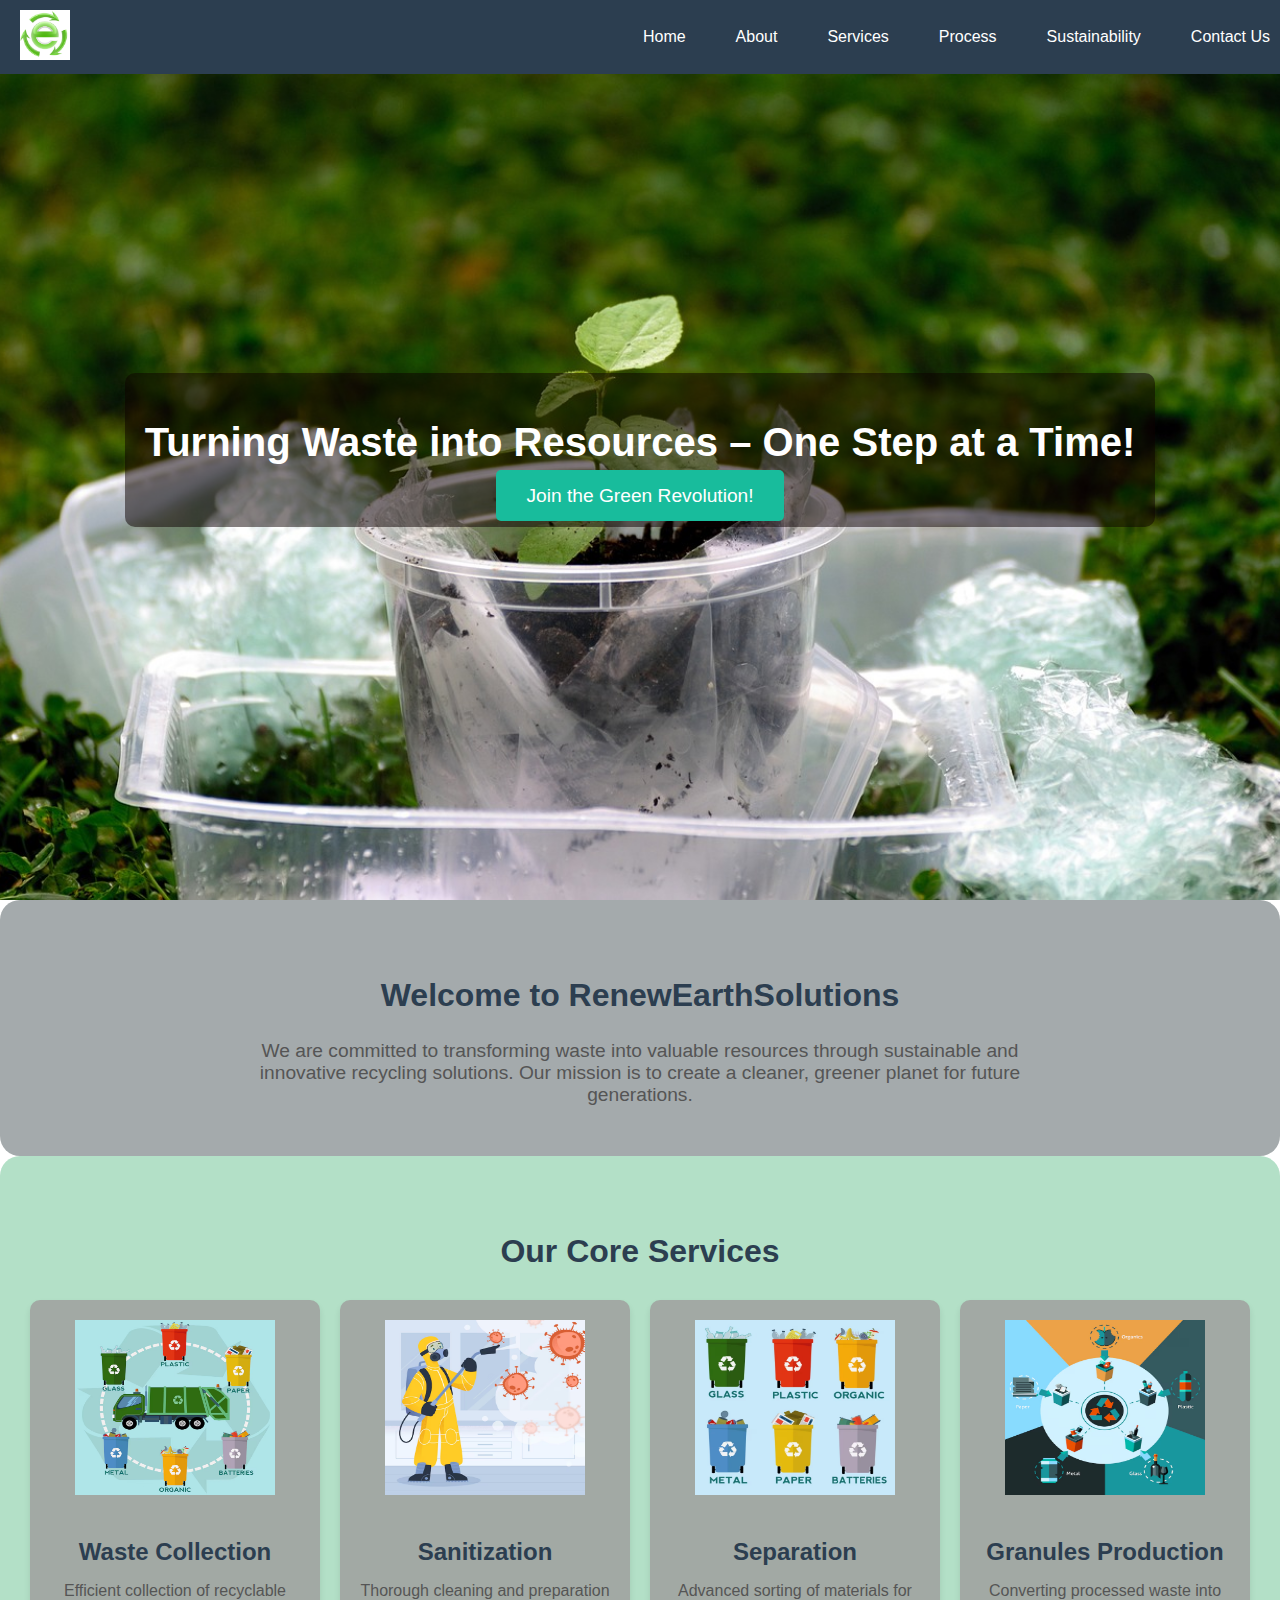
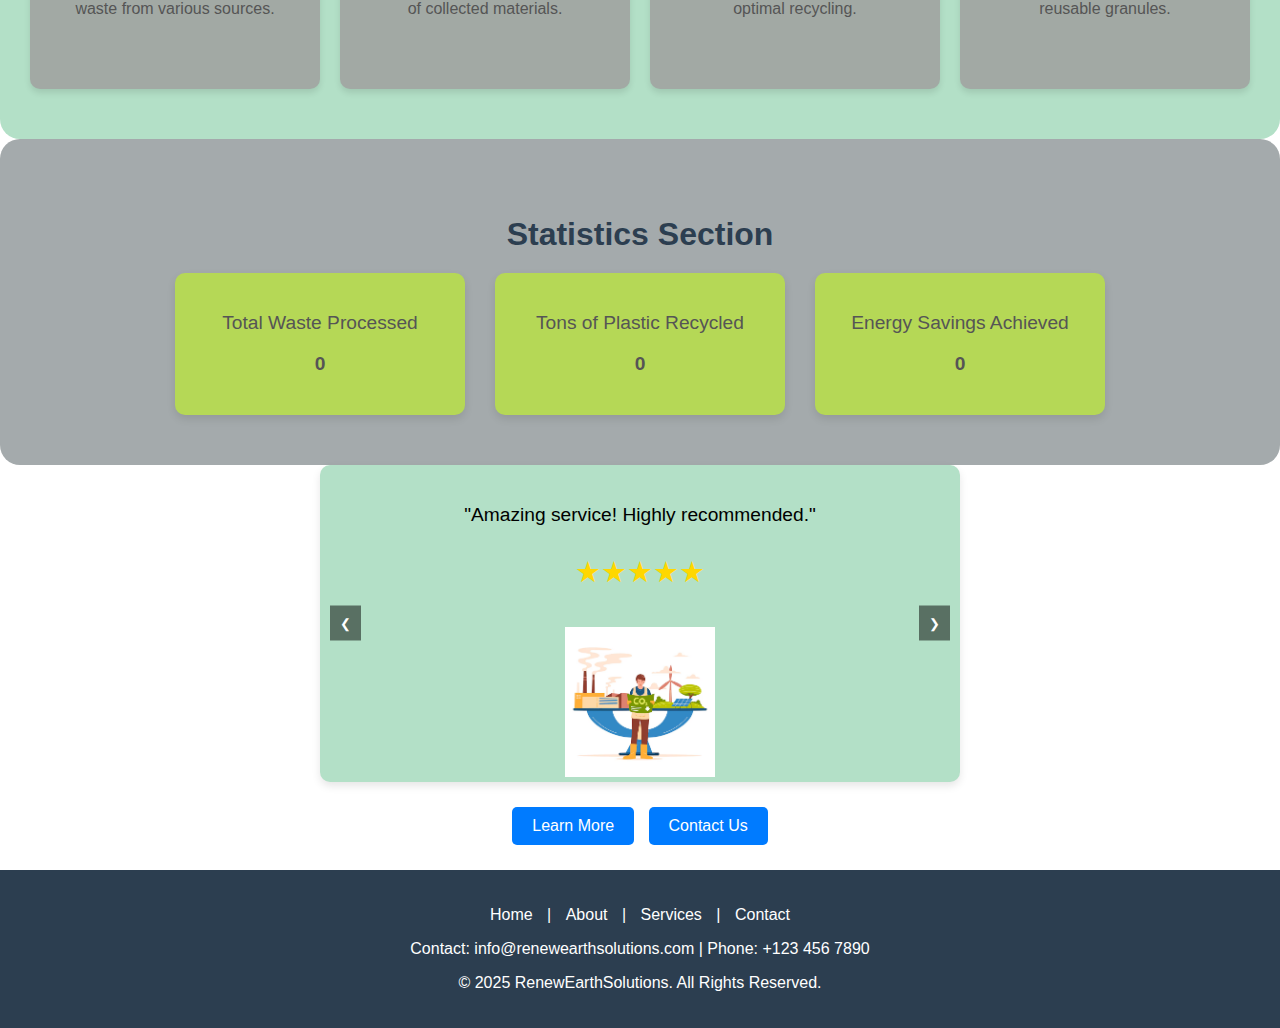
==== index.html @ b63a11f9 "first commit" ====
<!DOCTYPE html>
<html lang="en">
<head>
    <meta charset="UTF-8">
    <meta name="viewport" content="width=device-width, initial-scale=1.0">
    <title>Document</title>
    <link rel="stylesheet" href="style index.css">
     <!--font awesome-->
    <link rel="stylesheet" href="https://cdnjs.cloudflare.com/ajax/libs/font-awesome/6.7.2/css/all.min.css" integrity="sha512-Evv84Mr4kqVGRNSgIGL/F/aIDqQb7xQ2vcrdIwxfjThSH8CSR7PBEakCr51Ck+w+/U6swU2Im1vVX0SVk9ABhg==" crossorigin="anonymous" referrerpolicy="no-referrer" />

    </head>
    <body>
        <header>
            <div class="logo">
                <img src="assest/logo.jpg" alt="RenewEarthSolutions Logo">
            </div>
            <nav>
                <div class="menu-btn">
                    <i class="fa-solid fa-bars"></i>
                    </div>
                <ul>
                    <li><a href="home.html">Home</a></li>
                    <li> <a href="about.html">About</a></li>
                    <li>
                        <a href="servicess.html">Services</a>
                        <ul class="dropdown">
                            <li><a href="service1">Service 1</a></li>
                            <li><a href="service2">Service 2</a></li>
                        </ul>
                    </li>
                    <li>
                        <a href="process.html">Process</a>
                        <ul class="dropdown">
                            <li><a href="step1">Step 1</a></li>
                            <li><a href="step2">Step 2</a></li>
                        </ul>
                    </li>
                    <li><a href="sustanability.html">Sustainability</a></li>
                    <li><a href="contact.html">Contact Us</a></li>
                </ul>
            </nav>
        </header>
    
        <section class="hero">
            <div class="hero-overlay">
                <h1>Turning Waste into Resources – One Step at a Time!</h1>
                <a href="contact.html" class="cta-button">Join the Green Revolution!</a>
            </div>
            </section>
    
            <section class="introduction">
                <h2>Welcome to RenewEarthSolutions</h2>
                <p>We are committed to transforming waste into valuable resources through sustainable and innovative recycling solutions. Our mission is to create a cleaner, greener planet for future generations.</p>
            </section>
            
            <section class="core-services">
                <h2>Our Core Services</h2>
                <div class="services-container">
                    <div class="service">
                        <img src="assest/waste collection icon.avif" alt="Waste Collection Icon">
                        <h3>Waste Collection</h3>
                        <p>Efficient collection of recyclable waste from various sources.</p>
                    </div>
                    <div class="service">
                        <img src="assest/sanitization icon.avif" alt="Sanitization Icon">
                        <h3>Sanitization</h3>
                        <p>Thorough cleaning and preparation of collected materials.</p>
                    </div>
                    <div class="service">
                        <img src="assest/separation-icon.avif" alt="Separation Icon">
                        <h3>Separation</h3>
                        <p>Advanced sorting of materials for optimal recycling.</p>
                    </div>
                    <div class="service">
                        <img src="assest/granules-production1-icon.avif" alt="Granules Production Icon">
                        <h3>Granules Production</h3>
                        <p>Converting processed waste into reusable granules.</p>
                    </div>
                </div>
            </section>
            
    
            <section class="counter-section">
                <h2>Statistics Section</h2>
                <div class="counter-container">
                <div>
                    <p>Total Waste Processed</p>
                    <p class="counter" id="wasteCounter">0</p>
                </div>
                <div>
                    <p>Tons of Plastic Recycled</p>
                    <p class="counter" id="plasticCounter">0</p>
                </div>
                <div>
                    <p>Energy Savings Achieved</p>
                    <p class="counter" id="energyCounter">0</p>
                </div>
                </div>
            </section>
        
            <section class="testimonials">
                <div class="testimonial-container">
                    <div class="testimonial-item active">
                        <p>"Amazing service! Highly recommended."</p>
                        <p class="stars">★★★★★</p>
                        <img src="assest/client2.avif" alt="Client 2" class="testimonial-img">
                    </div>
                    <div class="testimonial-item">
                        <p>"Great impact on sustainability!"</p>
                        <p class="stars">★★★★☆</p>
                        <img src="assest/separation-icon.avif" alt="separation-icon" >
                    </div>
                   
                </div>
                <button class="prev" onclick="prevTestimonial()">&#10094;</button>
                <button class="next" onclick="nextTestimonial()">&#10095;</button>
            </section>
            <script>
                let currentIndex = 0;
                const testimonials = document.querySelectorAll(".testimonial-item");
            
                function showTestimonial(index) {
                    testimonials.forEach((item, i) => {
                        item.classList.toggle("active", i === index);
                    });
                }
            
                function nextTestimonial() {
                    currentIndex = (currentIndex + 1) % testimonials.length;
                    showTestimonial(currentIndex);
                }
            
                function prevTestimonial() {
                    currentIndex = (currentIndex - 1 + testimonials.length) % testimonials.length;
                    showTestimonial(currentIndex);
                }
            </script>
            
        
            <div class="buttons">
                <a href="about.html" class="btn">Learn More</a>
                <a href="contact.html" class="btn">Contact Us</a>
            </div>
        <footer>
            <p class="footer-links">
                <a href="#home">Home</a> | 
                <a href="#about">About</a> | 
                <a href="#services">Services</a> | 
                <a href="#contact">Contact</a>
            </p>
            <p>Contact: info@renewearthsolutions.com | Phone: +123 456 7890</p>
            <p>&copy; 2025 RenewEarthSolutions. All Rights Reserved.</p>
        </footer>
    </body>
    </html>
---- style index.css ----
/* General Styles */
body {
    margin: 0;
    font-family: Arial, sans-serif;
}
/* Header Styles */
header {
    display: flex;
    align-items: center;
    justify-content: space-between;
    padding: 10px 20px;
    background: #2c3e50;
    position: fixed;
    top: 0;
    width: 100%;
    z-index: 1000;
    color: white;
}
.logo img {
    height: 50px;
}

/* Navigation Styles */
nav ul {
    list-style: none;
    margin: 0;
    padding: 0;
    display: flex;
}
nav ul li {
    position: relative;
}
nav ul li a {
    text-decoration: none;
    padding: 10px 20px;
    color: white;
    display: block;
    margin-right: 10px;
}
nav ul li:hover > a {
    background: #34495e;
}

/* Dropdown Menu Styles */
.dropdown {
    display: none;
    position: absolute;
    background: #2c3e50;
    min-width: 150px;
}
.dropdown li {
    width: 100%;
}
nav ul li:hover .dropdown {
    display: block;
}

.menu-btn{
    color: #f2f2f2;
    font-size: 30px;
    cursor: pointer;
    display: none;
}



/* media quarry */
@media screen and (max-width: 768px) {
    header {
        flex-direction: column;
        align-items: center;
        padding: 10px;
    }
    nav ul {
        flex-direction: column;
        width: 100%;
        text-align: center;
    }
    nav ul li {
        width: 100%;
    }
    nav ul li a {
        padding: 10px;
        display: block;
        width: 100%;
    }
    .dropdown {
        position: static;
        display: none;
        width: 100%;
    }
    nav ul li:hover .dropdown {
        display: block;
    }
}

/* Mobile Screens */
@media screen and (max-width: 768px) {
    .logo img {
        height: 40px;
    }
    nav ul li a {
        font-size: 14px;
        padding: 8px;
    }
}


/* Hero Section Styles */
.hero {
    position: relative;
    height: 100vh;
    background: url(assest/homebackground.jpg) no-repeat center center/cover;
    display: flex;
    align-items: center;
    justify-content: center;
    text-align: center;
    color: white;
}
.hero-overlay {
    background: rgba(11, 0, 0, 0.5);
    padding: 20px;
    border-radius: 10px;
}
h1 {
    font-size: 2.5rem;
    margin-bottom: 20px;
}
.cta-button {
    background: #18bc9c;
    color: white;
    padding: 15px 30px;
    text-decoration: none;
    font-size: 1.2rem;
    border-radius: 5px;
    transition: background0.3s ease;
}
.cta-button:hover {
    background: #1abc9c;
}



/* Introduction Section Styles */
.introduction {
    text-align: center;
    padding: 50px 20px;
    background: #a4aaac;
    border-radius: 20px;
}
.introduction h2 {
    font-size: 2rem;
    color: #2c3e50;
}
.introduction p {
    font-size: 1.2rem;
    color: #555;
    max-width: 800px;
    margin: 0 auto;
}

/* Core Services Section Styles */
.core-services {
    text-align: center;
    padding: 50px 20px;
    background-color: #b3e0c7;
    border-radius: 20px;

}
.core-services h2 {
    font-size: 2rem;
    color: #2c3e50;
    margin-bottom: 30px;
}
.services-container {
    display: flex;
    flex-wrap: wrap;
    justify-content: center;
    gap: 20px;
}
.service {
    background: rgb(162, 169, 164);
    padding: 20px;
    border-radius: 10px;
    box-shadow: 0 4px 6px rgba(0, 0, 0, 0.1);
    text-align: center;
    max-width: 250px;
}
.service img {
    width: 200px;
    height: 50%;
    margin-bottom: 15px;
}
.service h3 {
    font-size: 1.5rem;
    color: #2c3e50;
    margin-bottom: 10px;
}
.service p {
    font-size: 1rem;
    color: #555;
}
/*Style counter section*/
.counter-section {
    text-align: center;
    background-color: #a4aaac;
    padding: 50px 20px;
    border-radius: 20px;

}
.counter-section h2 {
    font-size: 2em;
    color: #2c3e50;;
    margin-bottom: 20px;
}
.counter-container {
    display: flex;
    justify-content: center;
    gap: 30px;
    flex-wrap: wrap;
}
.counter-container div {
    background: rgb(181, 216, 86);
    padding: 20px;
    border-radius: 10px;
    box-shadow: 0 4px 8px rgba(0, 0, 0, 0.1);
    text-align: center;
    width: 250px;
}
.counter-container p {
    font-size: 1.2em;
    color: #555;
}
.counter {
    font-size: 2em;
    font-weight: bold;
    color: #2c3e50;
}

/* style testimonial-item*/
.testimonials {
    text-align: center;
    position: relative;
    max-width: 50%;
    margin: auto;
    background: #b3e0c7;
    padding-top: 20px;
    border-radius: 10px;
    box-shadow: 0 4px 8px rgba(0, 0, 0, 0.1);
}
.testimonial-container {
    position: relative;
}
.testimonial-item {
    display: none;
}
.testimonial-item.active {
    display: block;
}
.testimonial-item.active {font-size: 1.2rem;}
.testimonial-item.active img{
    width: 150px;
    height: 150px;
    margin-top: 10px;
}
.stars {
    color: #ffd700;
    font-size: 1.5em;
}
.prev, .next {
    position: absolute;
    top: 50%;
    transform: translateY(-50%);
    background: rgba(0, 0, 0, 0.5);
    color: white;
    border: none;
    padding: 10px;
    cursor: pointer;
}
.prev { left: 10px; }
.next { right: 10px; }
.buttons {
    text-align: center;
    margin-top: 20px;
}
.btn {
    display: inline-block;
    background: #007bff;
    color: white;
    padding: 10px 20px;
    text-decoration: none;
    border-radius: 5px;
    margin: 5px;
    transition: background0.3s ease;
}
.btn:hover {
    background: #0056b3;
}



/* Footer Styles */
footer {
    background: #2c3e50;
    color: white;
    text-align: center;
    padding: 20px;
    margin-top: 20px;
}

.footer-links a {
    color: white;
    text-decoration: none;
    margin: 0 10px;
}
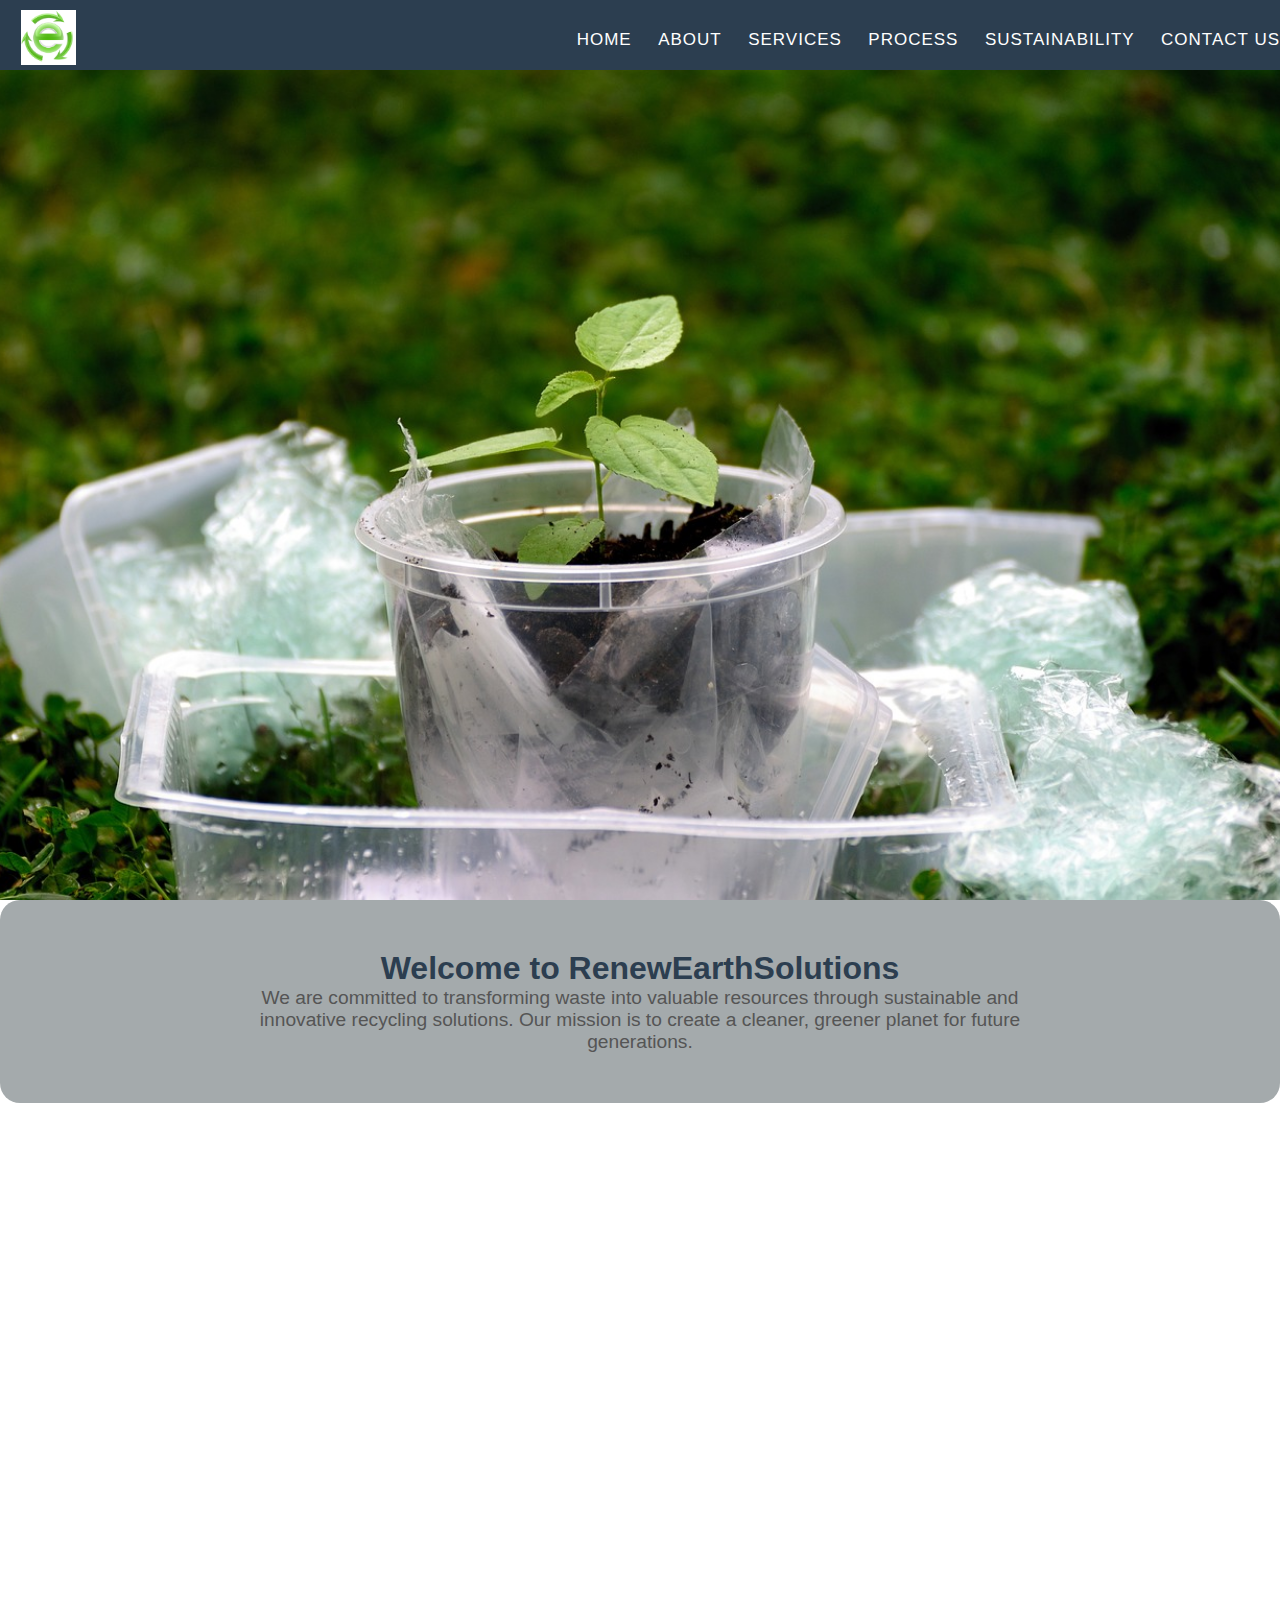
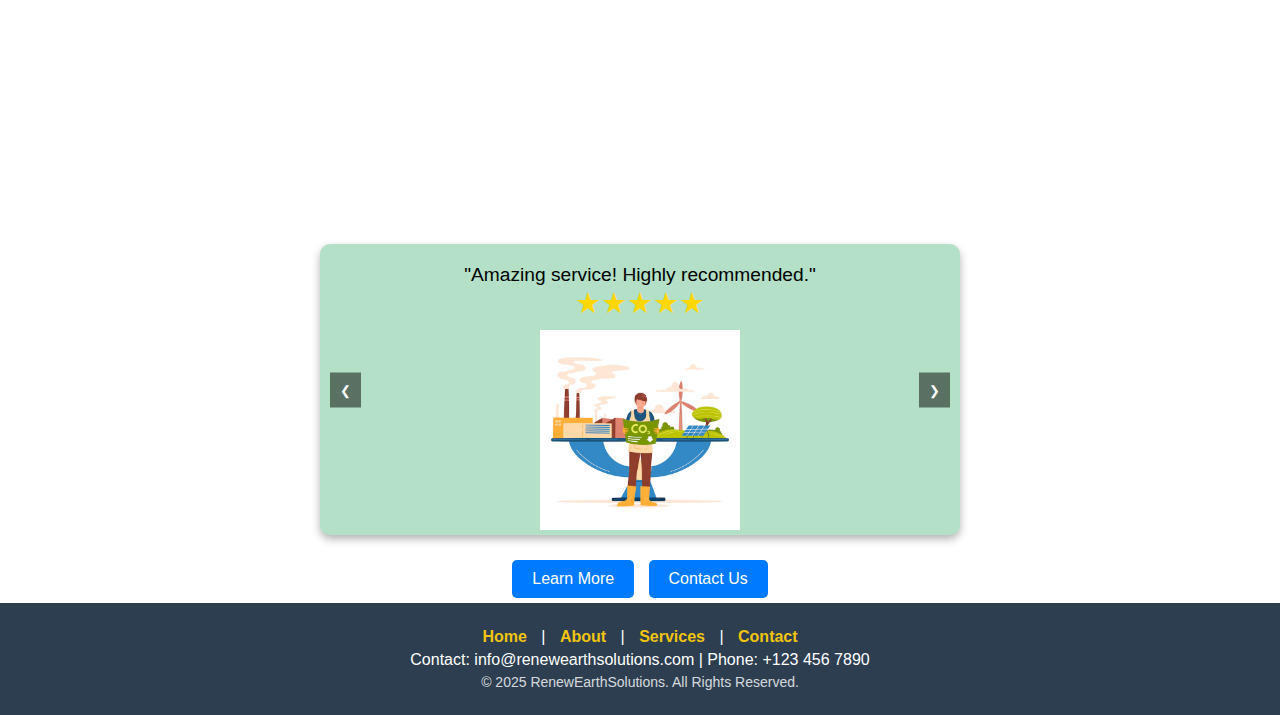
==== commit 43838ee0: "changes in all files" ====
--- a/index.html
+++ b/index.html
@@ -3,7 +3,7 @@
 <head>
     <meta charset="UTF-8">
     <meta name="viewport" content="width=device-width, initial-scale=1.0">
-    <title>Document</title>
+    <title>index</title>
     <link rel="stylesheet" href="style index.css">
      <!--font awesome-->
     <link rel="stylesheet" href="https://cdnjs.cloudflare.com/ajax/libs/font-awesome/6.7.2/css/all.min.css" integrity="sha512-Evv84Mr4kqVGRNSgIGL/F/aIDqQb7xQ2vcrdIwxfjThSH8CSR7PBEakCr51Ck+w+/U6swU2Im1vVX0SVk9ABhg==" crossorigin="anonymous" referrerpolicy="no-referrer" />
@@ -11,15 +11,16 @@
     </head>
     <body>
         <header>
+            <div class="navbar">
+                <div class="max-width">
             <div class="logo">
-                <img src="assest/logo.jpg" alt="RenewEarthSolutions Logo">
+                <a href="#"><img src="assest/logo.jpg" alt="RenewEarthSolutions Logo"></a>
             </div>
-            <nav>
                 <div class="menu-btn">
                     <i class="fa-solid fa-bars"></i>
                     </div>
-                <ul>
-                    <li><a href="home.html">Home</a></li>
+                <ul class="menu">
+                    <li><a href="home.html" class="menu-active">Home</a></li>
                     <li> <a href="about.html">About</a></li>
                     <li>
                         <a href="servicess.html">Services</a>
@@ -38,8 +39,30 @@
                     <li><a href="sustanability.html">Sustainability</a></li>
                     <li><a href="contact.html">Contact Us</a></li>
                 </ul>
+                </div>
             </nav>
         </header>
+
+        <script>
+            document.addEventListener("DOMContentLoaded", function () {
+                const menuBtn = document.querySelector(".menu-btn");
+                const menu = document.querySelector(".menu");
+                const menuLinks = document.querySelectorAll(".menu li a");
+        
+                // Toggle menu on menu button click
+                menuBtn.addEventListener("click", function () {
+                    menu.classList.toggle("active");
+                });
+        
+                // Hide menu when a menu link is clicked (for mobile)
+                menuLinks.forEach(link => {
+                    link.addEventListener("click", function () {
+                        menu.classList.remove("active");
+                    });
+                });
+            });
+        </script>
+        
     
         <section class="hero">
             <div class="hero-overlay">
--- a/style index.css
+++ b/style index.css
@@ -1,131 +1,189 @@
+
 /* General Styles */
-body {
+*{
+    padding: 0;
     margin: 0;
-    font-family: Arial, sans-serif;
-}
-/* Header Styles */
-header {
-    display: flex;
-    align-items: center;
-    justify-content: space-between;
-    padding: 10px 20px;
-    background: #2c3e50;
-    position: fixed;
-    top: 0;
-    width: 100%;
-    z-index: 1000;
-    color: white;
-}
-.logo img {
-    height: 50px;
-}
-
-/* Navigation Styles */
-nav ul {
-    list-style: none;
-    margin: 0;
-    padding: 0;
-    display: flex;
-}
-nav ul li {
+    box-sizing: border-box;
+    font-family: 'montserrat', sans-serif;
+    text-decoration: none;
+    }
+    .navbar{
+        position: fixed;
+        width: 100%;
+        z-index: 3;
+        padding: 10px 0;
+        background:  #2c3e50;
+        transition: all .3se ease;
+        height: 70px;
+    }
+    .navbar .max-width{
+        width: 1300px;
+        padding: 0 20px;
+        margin: auto;
+        display: flex;
+        align-items: center;
+        justify-content: space-between;
+    }
+    .logo img{
+        flex: 1;
+        margin-left: 0.5px;
+        width: 55px;}
+    	
+    .menu li{
+        list-style: none;
+        display: inline-block;
+    }
+    .menu li a{
+        display: block;
+        color: white;
+        font-size: 17px;
+        letter-spacing: 1px;
+        margin-left: 22px;
+        text-transform: uppercase;
+        transition: color 0.3s ease;
+    }
+    .menu li a:hover{
+    color: aquamarine;
+    transform: scale(1.05);
+    }
+    /*dropdown*/
+.menu li {
     position: relative;
 }
-nav ul li a {
-    text-decoration: none;
-    padding: 10px 20px;
-    color: white;
-    display: block;
-    margin-right: 10px;
-}
-nav ul li:hover > a {
-    background: #34495e;
-}
-
-/* Dropdown Menu Styles */
-.dropdown {
+.menu .dropdown {
     display: none;
     position: absolute;
     background: #2c3e50;
     min-width: 150px;
 }
-.dropdown li {
+.menu .dropdown li {
+    display: block;
     width: 100%;
 }
-nav ul li:hover .dropdown {
+.menu .dropdown li a {
     display: block;
-}
-
-.menu-btn{
+    padding: 10px 15px;
     color: #f2f2f2;
-    font-size: 30px;
-    cursor: pointer;
-    display: none;
-}
-
-
-
-/* media quarry */
-@media screen and (max-width: 768px) {
-    header {
+    text-decoration: none;
+    font-size: 14px;
+    transition: background 0.3s ease;
+}
+.menu .dropdown li a:hover {
+    background: #2c3e50;
+    color: aquamarine;
+    transform: scale(1.05);
+}
+.menu li:hover .dropdown {
+    display: block;
+}
+    .menu-btn{
+        color: #f2f2f2;
+        font-size: 30px;
+        cursor: pointer;
+        display: none;
+    }
+    
+
+    /*media quary*/
+    @media (max-width: 768px){
+    .navbar {
+        display: flex;
+        justify-content: space-between;
+        align-items: center;
+        padding: 10px 20px;
+        background: #2c3e50;
+        color: white;
+        height: 55px;
+    }
+    .navbar .logo img {
+        width: 30px;
+    }
+    .menu {
+        display: block;
+        list-style: none; 
+    }
+    .menu li {
+        margin: 0 15px;   
+    }
+    .menu li a {
+        color: white;
+        text-decoration: none;
+        font-size: 16px;
+        align-items: right;
+    }
+    .menu-btn {
+        display: block;  
+    }
+    .menu .dropdown {
+        position: static;
+        box-shadow: none;
+        background: none;
+    }
+    .menu li:hover .dropdown {
+        display: block;
+        position: relative;
+    }
+}
+
+     
+@media (max-width: 768px) {
+    .menu {
+        display: none;
         flex-direction: column;
-        align-items: center;
-        padding: 10px;
-    }
-    nav ul {
-        flex-direction: column;
+        background: rgba(0, 0, 0, 0.9);
+        position: absolute;
+        top: 55px;
+        right: 0;
         width: 100%;
-        text-align: center;
-    }
-    nav ul li {
-        width: 100%;
-    }
-    nav ul li a {
-        padding: 10px;
+        padding: 20px;
+        opacity: 0;
+        transition: right 0.4s ease-in-out, opacity 0.3s ease; 
+    }
+    .menu.active {
+        display: flex;
+        opacity: 1;
+        animation: fadeInDown 700ms forwards; 
+    }
+    .menu li {
+        margin: 10px 0; 
+    }
+    .menu-btn {
         display: block;
-        width: 100%;
-    }
-    .dropdown {
-        position: static;
-        display: none;
-        width: 100%;
-    }
-    nav ul li:hover .dropdown {
-        display: block;
-    }
-}
-
-/* Mobile Screens */
-@media screen and (max-width: 768px) {
-    .logo img {
-        height: 40px;
-    }
-    nav ul li a {
-        font-size: 14px;
-        padding: 8px;
-    }
-}
+        align-items: right;  
+    }
+ }
 
 
 /* Hero Section Styles */
 .hero {
     position: relative;
     height: 100vh;
-    background: url(assest/homebackground.jpg) no-repeat center center/cover;
+    background: url('assest/homebackground.jpg') no-repeat center center/cover;
     display: flex;
     align-items: center;
     justify-content: center;
     text-align: center;
     color: white;
-}
+    overflow: hidden;
+}
+
+/* Hero Overlay */
 .hero-overlay {
     background: rgba(11, 0, 0, 0.5);
     padding: 20px;
     border-radius: 10px;
-}
-h1 {
+    opacity: 0;
+    transform: translateY(30px);
+    animation: fadeInUp 1.5s ease-out forwards;
+}
+.hero-overlay h1 {
     font-size: 2.5rem;
     margin-bottom: 20px;
-}
+    opacity: 0;
+    animation: fadeIn 1.5s ease-in-out 0.5s forwards;
+}
+
+
 .cta-button {
     background: #18bc9c;
     color: white;
@@ -133,13 +191,36 @@
     text-decoration: none;
     font-size: 1.2rem;
     border-radius: 5px;
-    transition: background0.3s ease;
+    transition: background 0.3s ease, transform 0.3s ease;
+    display: inline-block;
+    opacity: 0;
+    animation: fadeIn 1s ease-in-out 1s forwards;
 }
 .cta-button:hover {
     background: #1abc9c;
-}
-
-
+    transform: scale(1.1);
+}
+
+/* Keyframe Animations */
+@keyframes fadeInUp {
+    from {
+        opacity: 0;
+        transform: translateY(30px);
+    }
+    to {
+        opacity: 1;
+        transform: translateY(0);
+    }
+}
+
+@keyframes fadeIn {
+    from {
+        opacity: 0;
+    }
+    to {
+        opacity: 1;
+    }
+}
 
 /* Introduction Section Styles */
 .introduction {
@@ -165,19 +246,29 @@
     padding: 50px 20px;
     background-color: #b3e0c7;
     border-radius: 20px;
-
-}
+    opacity: 0;
+    transform: translateY(30px);
+    animation: fadeInUp 1.5s ease-out forwards;
+}
+
+/* Heading Animation */
 .core-services h2 {
     font-size: 2rem;
     color: #2c3e50;
     margin-bottom: 30px;
-}
+    opacity: 0;
+    animation: fadeIn 1.5s ease-in-out 0.5s forwards;
+}
+
+/* Services Container */
 .services-container {
     display: flex;
     flex-wrap: wrap;
     justify-content: center;
     gap: 20px;
 }
+
+/* Individual Service Cards */
 .service {
     background: rgb(162, 169, 164);
     padding: 20px;
@@ -185,40 +276,92 @@
     box-shadow: 0 4px 6px rgba(0, 0, 0, 0.1);
     text-align: center;
     max-width: 250px;
-}
+    opacity: 0;
+    transform: scale(0.9);
+    transition: transform 0.3s ease, box-shadow 0.3s ease;
+    animation: fadeInScale 1s ease-out forwards;
+}
+
+/* Service Image */
 .service img {
-    width: 200px;
-    height: 50%;
+    width: 150px;
+    height: 150px;
     margin-bottom: 15px;
-}
+    filter: grayscale(100%);
+    transition: filter 0.3s ease;
+}
+
+/* Service Hover Effect */
+.service:hover {
+    transform: scale(1.05);
+    box-shadow: 0 8px 12px rgba(0, 0, 0, 0.2);
+}
+.service:hover img {
+    filter: grayscale(0%);
+}
+
+/* Service Text */
 .service h3 {
     font-size: 1.5rem;
-    color: #2c3e50;
+    color: green;
     margin-bottom: 10px;
 }
 .service p {
     font-size: 1rem;
     color: #555;
 }
-/*Style counter section*/
+
+/* Keyframe Animations */
+@keyframes fadeInUp {
+    from {
+        opacity: 0;
+        transform: translateY(30px);
+    }
+    to {
+        opacity: 1;
+        transform: translateY(0);
+    }
+}
+
+@keyframes fadeInScale {
+    from {
+        opacity: 0;
+        transform: scale(0.9);
+    }
+    to {
+        opacity: 1;
+        transform: scale(1);
+    }
+}
+
+/* Counter Section Styles */
 .counter-section {
     text-align: center;
     background-color: #a4aaac;
     padding: 50px 20px;
     border-radius: 20px;
-
-}
+    opacity: 0;
+    transform: translateY(30px);
+    animation: fadeInUp 1.5s ease-out forwards;
+}
+
+/* Section Heading Animation */
 .counter-section h2 {
     font-size: 2em;
-    color: #2c3e50;;
+    color: #2c3e50;
     margin-bottom: 20px;
-}
+    opacity: 0;
+    animation: fadeIn 1.5s ease-in-out 0.5s forwards;
+}
+
+/* Counter Container */
 .counter-container {
     display: flex;
     justify-content: center;
     gap: 30px;
     flex-wrap: wrap;
 }
+
 .counter-container div {
     background: rgb(181, 216, 86);
     padding: 20px;
@@ -226,16 +369,53 @@
     box-shadow: 0 4px 8px rgba(0, 0, 0, 0.1);
     text-align: center;
     width: 250px;
-}
-.counter-container p {
-    font-size: 1.2em;
-    color: #555;
-}
+    opacity: 0;
+    transform: scale(0.9);
+    animation: fadeInScale 1s ease-out forwards;
+    transition: transform 0.3s ease, box-shadow 0.5s ease;
+}
+
+.counter-container div:hover {
+    transform: scale(2.05);
+    box-shadow: 0 18px 25px black;
+}
+
 .counter {
     font-size: 2em;
     font-weight: bold;
     color: #2c3e50;
-}
+    animation: countUp 2s ease-in-out forwards;
+}
+
+.counter-container p {
+    font-size: 1.2em;
+    color: #555;
+}
+
+/* Keyframe Animations */
+@keyframes fadeInUp {
+    from {
+        opacity: 0;
+        transform: translateY(30px);
+    }
+    to {
+        opacity: 1;
+        transform: translateY(0);
+    }
+}
+
+@keyframes fadeInScale {
+    from {
+        opacity: 0;
+        transform: scale(0.9);
+    }
+    to {
+        opacity: 1;
+        transform: scale(1);
+    }
+}
+
+
 
 /* style testimonial-item*/
 .testimonials {
@@ -246,7 +426,7 @@
     background: #b3e0c7;
     padding-top: 20px;
     border-radius: 10px;
-    box-shadow: 0 4px 8px rgba(0, 0, 0, 0.1);
+    box-shadow: 0 4px 8px rgba(0, 0, 0, 0.3);
 }
 .testimonial-container {
     position: relative;
@@ -259,8 +439,8 @@
 }
 .testimonial-item.active {font-size: 1.2rem;}
 .testimonial-item.active img{
-    width: 150px;
-    height: 150px;
+    width: 200px;
+    height: 200px;
     margin-top: 10px;
 }
 .stars {
@@ -301,16 +481,31 @@
 
 /* Footer Styles */
 footer {
-    background: #2c3e50;
-    color: white;
-    text-align: center;
-    padding: 20px;
-    margin-top: 20px;
+    background-color: #2c3e50;
+    color: #ffffff;
+    text-align: center;
+    padding: 20px 0;
+    font-family: Arial, sans-serif;
 }
 
 .footer-links a {
-    color: white;
+    color: #f1c40f;
     text-decoration: none;
     margin: 0 10px;
-}
-
+    font-weight: bold;
+}
+
+.footer-links a:hover {
+    text-decoration: underline;
+}
+
+footer p {
+    margin: 5px 0;
+    font-size: 16px;
+}
+
+footer p:last-child {
+    font-size: 14px;
+    opacity: 0.8;
+}
+
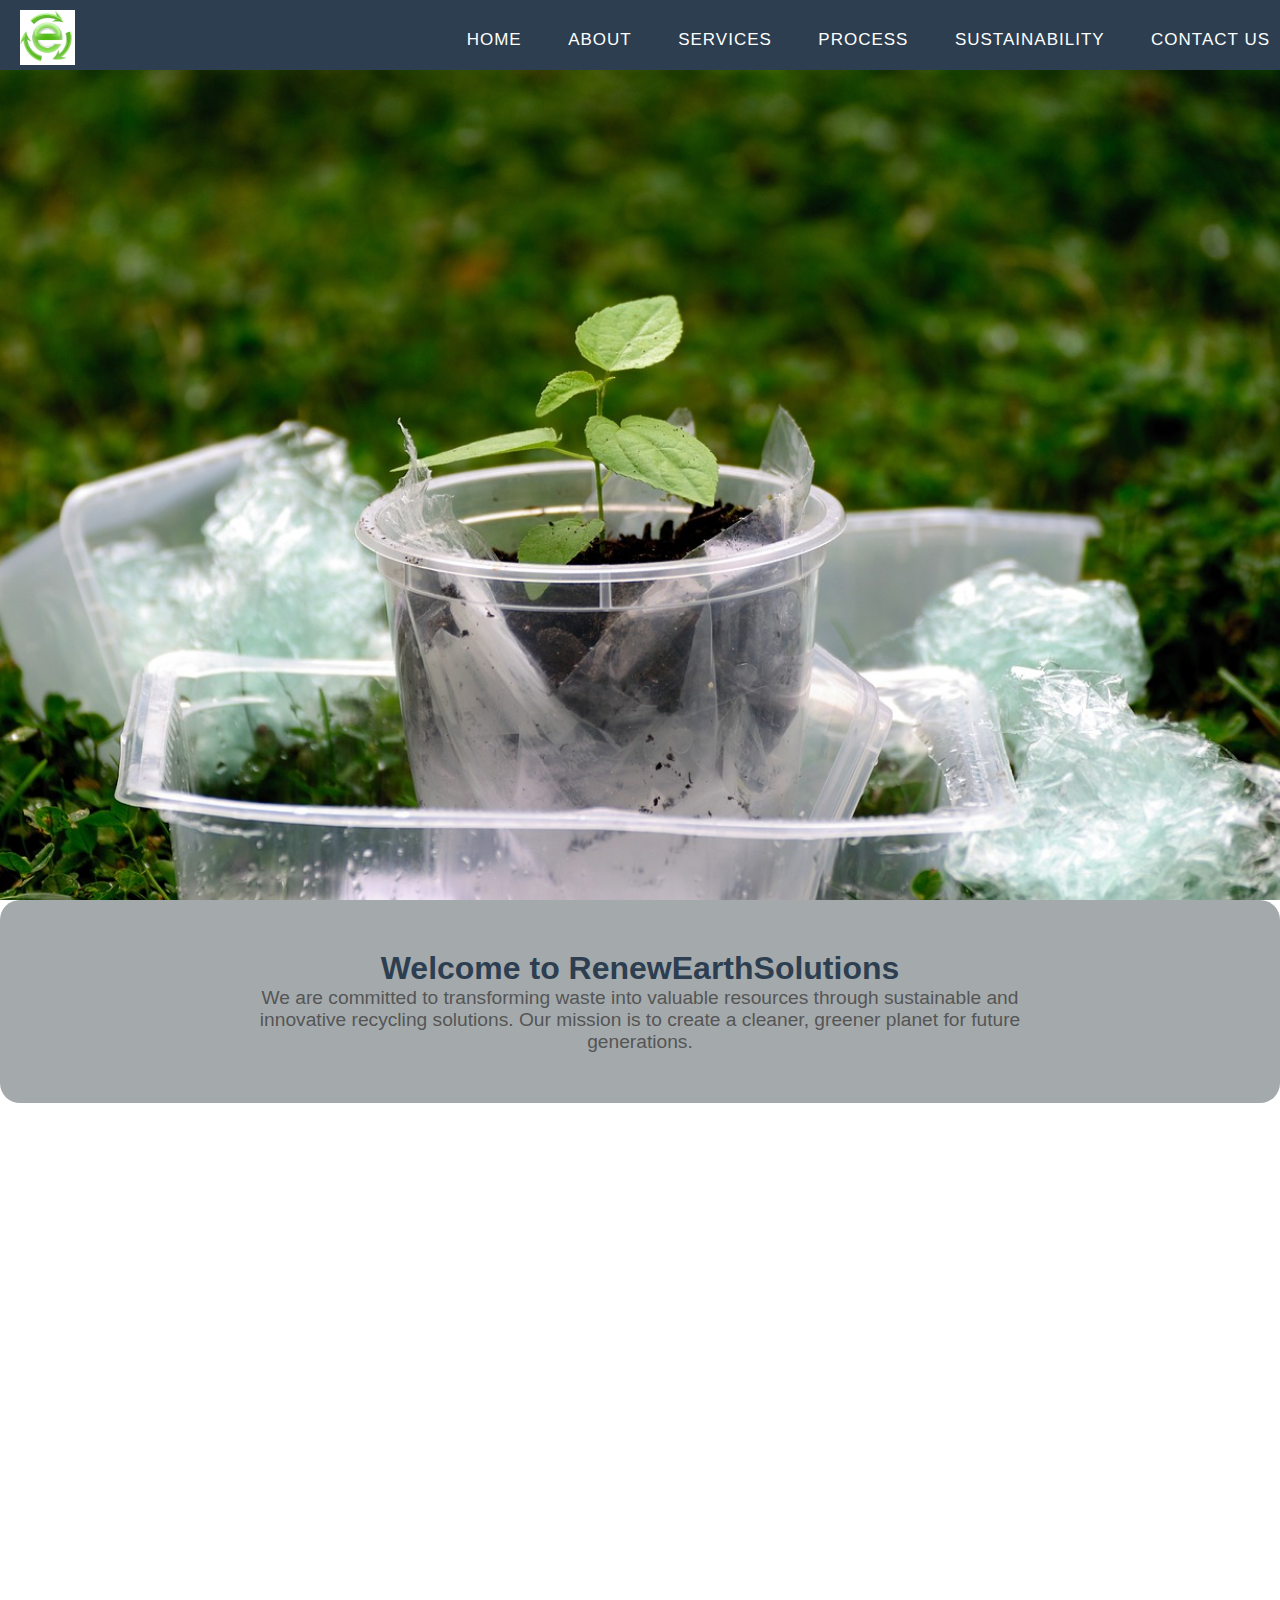
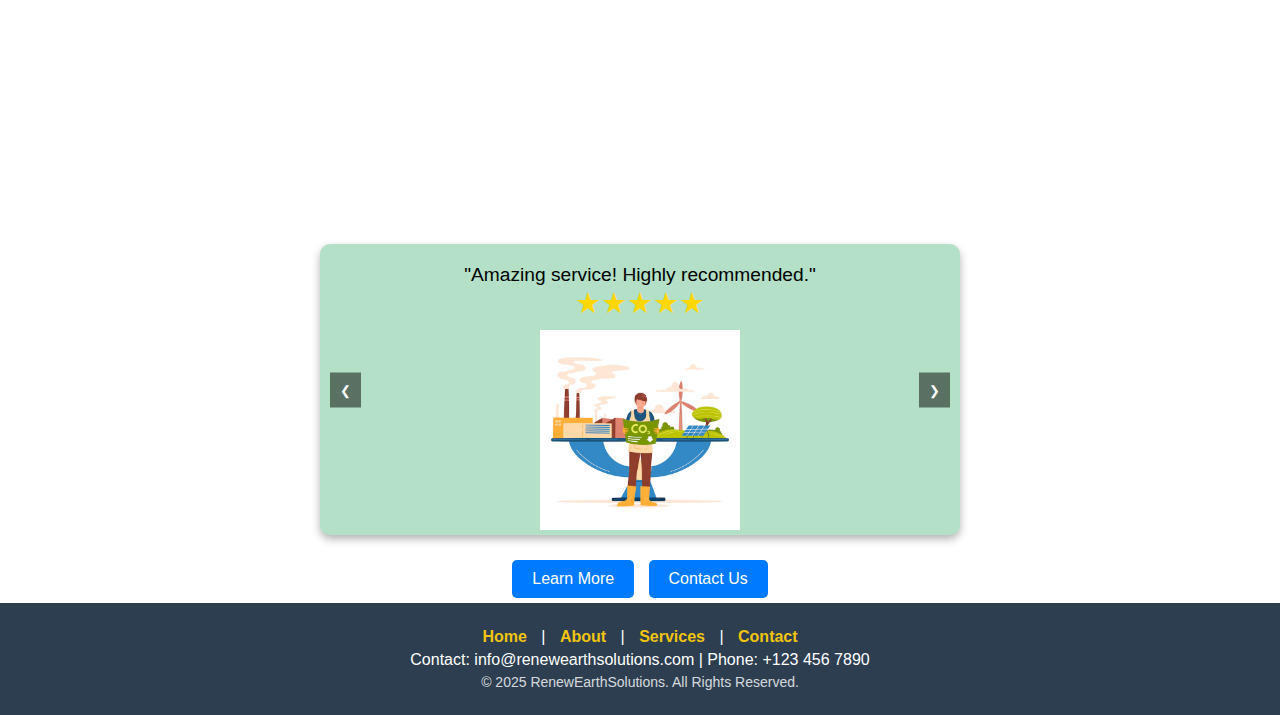
==== commit 57016866: "change in all files" ====
--- a/index.html
+++ b/index.html
@@ -45,6 +45,26 @@
 
         <script>
             document.addEventListener("DOMContentLoaded", function () {
+                let links = document.querySelectorAll(".menu li a");
+                let currentURL = window.location.pathname.split("/").pop(); // Get current page file name
+        
+                links.forEach(link => {
+                    if (link.getAttribute("href") === currentURL || (currentURL === "" && link.getAttribute("href") === "home.html")) {
+                        link.classList.add("active"); // Add active class
+                    }
+                });
+        
+                // Mobile Menu Toggle
+                let menuBtn = document.querySelector(".menu-btn");
+                let menu = document.querySelector(".menu");
+        
+                menuBtn.addEventListener("click", function () {
+                    menu.classList.toggle("show");
+                });
+            });
+        </script>
+         <script>
+            document.addEventListener("DOMContentLoaded", function () {
                 const menuBtn = document.querySelector(".menu-btn");
                 const menu = document.querySelector(".menu");
                 const menuLinks = document.querySelectorAll(".menu li a");
@@ -166,10 +186,10 @@
             </div>
         <footer>
             <p class="footer-links">
-                <a href="#home">Home</a> | 
-                <a href="#about">About</a> | 
-                <a href="#services">Services</a> | 
-                <a href="#contact">Contact</a>
+                <a href="home.html">Home</a> | 
+                <a href="about.html">About</a> | 
+                <a href="servicess.html">Services</a> | 
+                <a href="contact.html">Contact</a>
             </p>
             <p>Contact: info@renewearthsolutions.com | Phone: +123 456 7890</p>
             <p>&copy; 2025 RenewEarthSolutions. All Rights Reserved.</p>
--- a/style index.css
+++ b/style index.css
@@ -7,54 +7,71 @@
     font-family: 'montserrat', sans-serif;
     text-decoration: none;
     }
-    .navbar{
-        position: fixed;
-        width: 100%;
-        z-index: 3;
-        padding: 10px 0;
-        background:  #2c3e50;
-        transition: all .3se ease;
-        height: 70px;
-    }
-    .navbar .max-width{
-        width: 1300px;
-        padding: 0 20px;
-        margin: auto;
-        display: flex;
-        align-items: center;
-        justify-content: space-between;
-    }
-    .logo img{
-        flex: 1;
-        margin-left: 0.5px;
-        width: 55px;}
-    	
-    .menu li{
-        list-style: none;
-        display: inline-block;
-    }
-    .menu li a{
-        display: block;
-        color: white;
-        font-size: 17px;
-        letter-spacing: 1px;
-        margin-left: 22px;
-        text-transform: uppercase;
-        transition: color 0.3s ease;
-    }
-    .menu li a:hover{
+   /* Navbar Styling */
+.navbar {
+    position: fixed;
+    width: 100%;
+    z-index: 3;
+    padding: 10px 0;
+    background: #2c3e50;
+    transition: all 0.3s ease;
+    height: 70px;
+}
+
+.navbar .max-width {
+    width: 1300px;
+    padding: 0 20px;
+    margin: auto;
+    display: flex;
+    align-items: center;
+    justify-content: space-between;
+}
+
+.logo img {
+    width: 55px;
+}
+
+.menu {
+    padding: 0;
+    margin: 0;
+}
+.menu li {
+    list-style: none;
+    display: inline-block;
+    position: relative;
+}
+.menu li a {
+    display: block;
+    color: white;
+    font-size: 17px;
+    letter-spacing: 1px;
+    margin-left: 22px;
+    text-transform: uppercase;
+    transition: color 0.3s ease;
+    padding: 10px;
+}
+
+/* Active Navigation Item */
+.menu li a.active {
+    color: aquamarine;
+    font-weight: bold;
+    border-bottom: 2px solid aquamarine;
+}
+
+.menu li a:hover {
     color: aquamarine;
     transform: scale(1.05);
-    }
-    /*dropdown*/
-.menu li {
-    position: relative;
-}
+}
+
+/* Dropdown Menu */
 .menu .dropdown {
     display: none;
     position: absolute;
     background: #2c3e50;
     min-width: 150px;
+    top: 100%;
+    left: 0;
+    box-shadow: 0px 2px 10px rgba(0, 0, 0, 0.2);
 }
 .menu .dropdown li {
     display: block;
@@ -71,18 +88,18 @@
 .menu .dropdown li a:hover {
     background: #2c3e50;
     color: aquamarine;
-    transform: scale(1.05);
 }
 .menu li:hover .dropdown {
     display: block;
 }
-    .menu-btn{
-        color: #f2f2f2;
-        font-size: 30px;
-        cursor: pointer;
-        display: none;
-    }
-    
+
+/* Responsive Menu Button */
+.menu-btn {
+    color: #f2f2f2;
+    font-size: 30px;
+    cursor: pointer;
+    display: none;
+}
 
     /*media quary*/
     @media (max-width: 768px){
